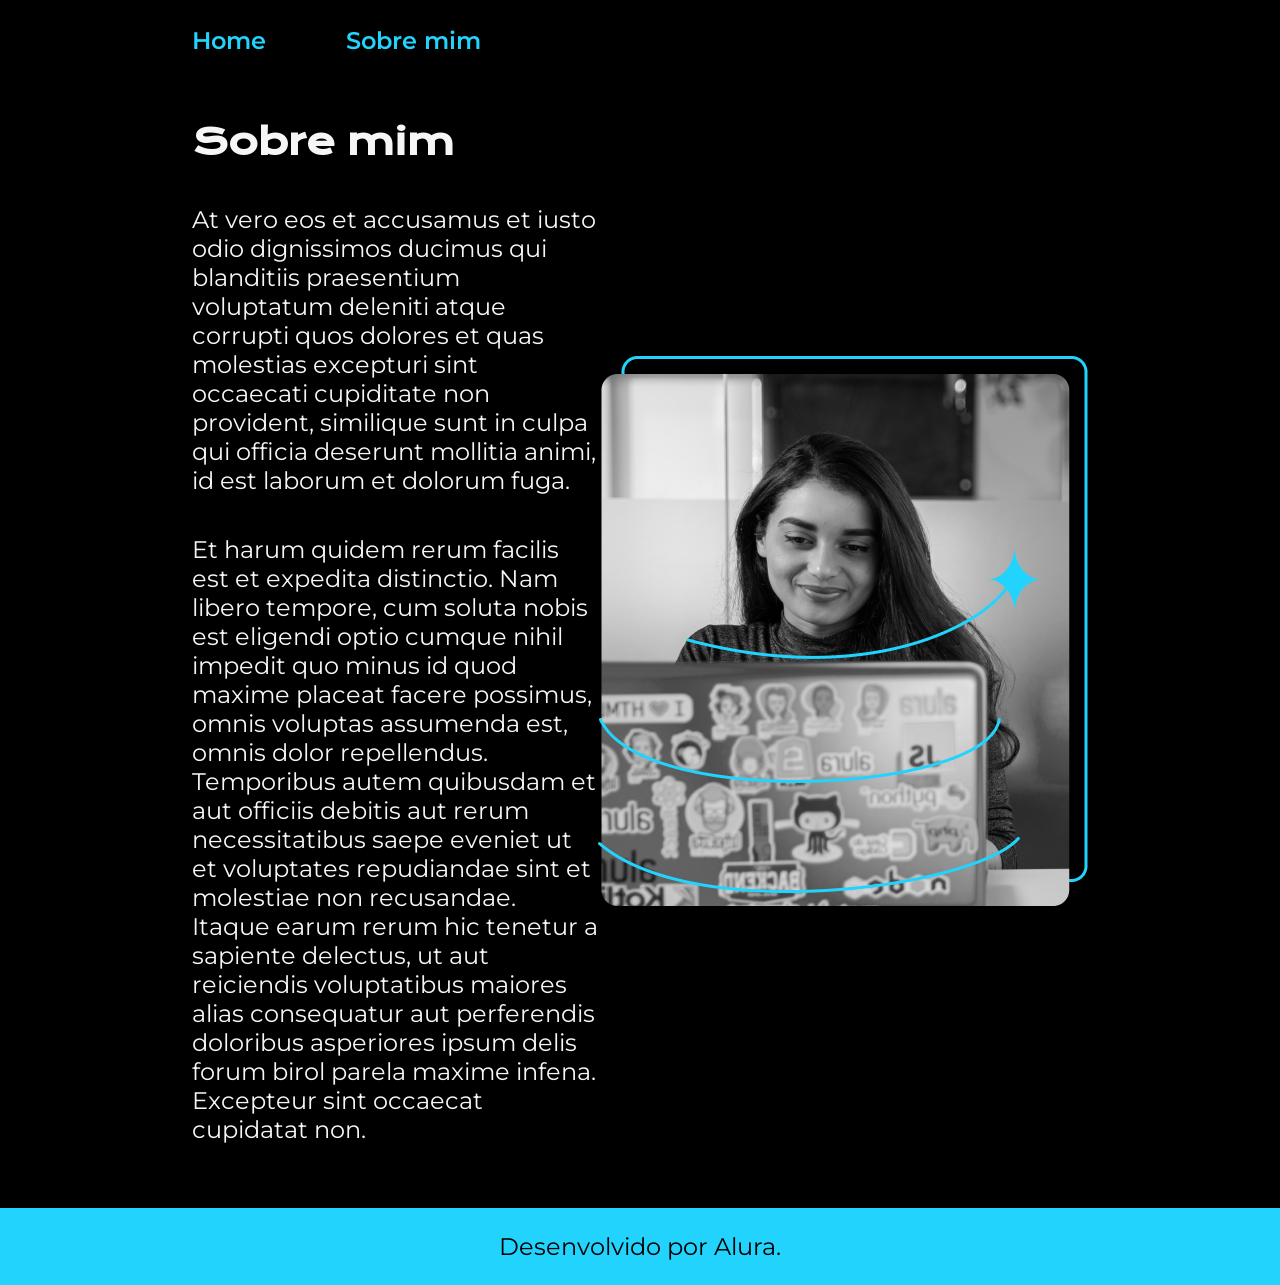
==== projeto figma/about.html @ 21ad538f "Add files via upload" ====
<!DOCTYPE html>
<html lang="pt-br">
<head>
    <meta charset="UTF-8">
    <meta name="viewport" content="width=device-width, initial-scale=1.0">
    <title>Sobre mim</title>
    <link rel="stylesheet" href="./styles/style.css">
</head>
<body>
    <header class="cabecalho">
         <nav class="cabecalho__menu">
            <a class="cabecalho__menu__link" href="index.html">Home</a>
             <a class="cabecalho__menu__link" href="about.html">Sobre mim</a>
        </nav>
    </header>
    <main class="apresentacao">
        <section class="apresentacao__conteudo">
            <h1 class="apresentacao__conteudo__titulo" >Sobre mim</h1>
            <p class="apresentacao__conteudo__texto">At vero eos et accusamus et iusto odio dignissimos ducimus qui blanditiis praesentium voluptatum deleniti atque corrupti quos dolores et quas molestias excepturi sint occaecati cupiditate non provident, similique sunt in culpa qui officia deserunt mollitia animi, id est laborum et dolorum fuga.</p>
            <p class="apresentacao__conteudo__texto">Et harum quidem rerum facilis est et expedita distinctio. Nam libero tempore, cum soluta nobis est eligendi optio cumque nihil impedit quo minus id quod maxime placeat facere possimus, omnis voluptas assumenda est, omnis dolor repellendus. Temporibus autem quibusdam et aut officiis debitis aut rerum necessitatibus saepe eveniet ut et voluptates repudiandae sint et molestiae non recusandae. Itaque earum rerum hic tenetur a sapiente delectus, ut aut reiciendis voluptatibus maiores alias consequatur aut perferendis doloribus asperiores ipsum delis forum birol parela maxime infena. Excepteur sint occaecat cupidatat non.</p>
        </section>
       <img src="./assets/Imagem.png" alt="Foto da Joana Santos programando">
    </main>
   <footer class="rodape">
        <p>Desenvolvido por Alura.</p>
    </footer>
</body>
</html>
---- projeto figma/styles/style.css ----
@import url('https://fonts.googleapis.com/css2?family=Krona+One&family=Montserrat:ital,wght@0,100..900;1,100..900&display=swap');

:root {
    --cor-primaria:#000000;
    --cor-secundaria:#F6F6F6;
    --cor-terciaria:#22D4FD;
    --cor-hover: #272727;

    --fonte-primaria: "Krona One", sans-serif;
    --fonte-secundaria:'Montserrat', sans-serif;
}


* {
    margin: 0;
    padding: 0;
}
body {
    /* height: 100vh; */
    flex: 1;
    box-sizing: border-box;
    background-color:var(--cor-primaria);
    color: var(--cor-secundaria);
}

.cabecalho{
    padding: 2% 0 0 15%;
}
.cabecalho__menu{
    display: flex;
    gap: 80px;
}

.cabecalho__menu__link{
    font-family: var(--fonte-secundaria);
    font-size: 24px;
    font-weight: 600;
    color: var(--cor-terciaria);
    text-decoration: none;
}



.apresentacao {
    padding: 5% 15%;
    display: flex;
    align-items: center;
    justify-content: space-between;
}

.apresentacao__conteudo{
    width: 615px;
    display: flex; 
    flex-direction: column;
    gap: 40px;
}
.apresentacao__conteudo__titulo{
    font-size: 36px;
    font-family: var(--fonte-primaria);
}

.titulo-destaque {
    color: var(--cor-terciaria);
}

.apresentacao__conteudo__texto{
    font-size: 24px;
    font-family: var(--fonte-secundaria);
}
.apresentacao__links{
    display: flex;
    flex-direction: column;
    justify-content: space-between;
    align-items:center;
    gap: 32px;
}

.apresentacao__links__subtitulo{
    font-family:var(--fonte-primaria);
    font-weight: 400;
    font-size: 24px;
}

.apresentacao__links__link { 
    /* background-color: #22D4FD; */
    display: flex;
    justify-content: center;
    gap: 16px;
    border: 2px solid var(--cor-terciaria);
    width: 378px;
    text-align: center;
    border-radius: 16px;
    font-size: 24px;
    font-weight: 600px;
    padding:21.5px 0;
    text-decoration: none;
    color: var(--cor-secundaria);
    font-family: var(--fonte-secundaria);
}

.apresentacao__links__link:hover{
    background-color: var(--cor-hover); 
}

.rodape{
    padding: 24px;
    color: var(--cor-primaria);
    background-color: var(--cor-terciaria);
    text-align: center;
    font-family: var(--fonte-secundaria);
    font-size: 24px;
    font-weight: 400;
}
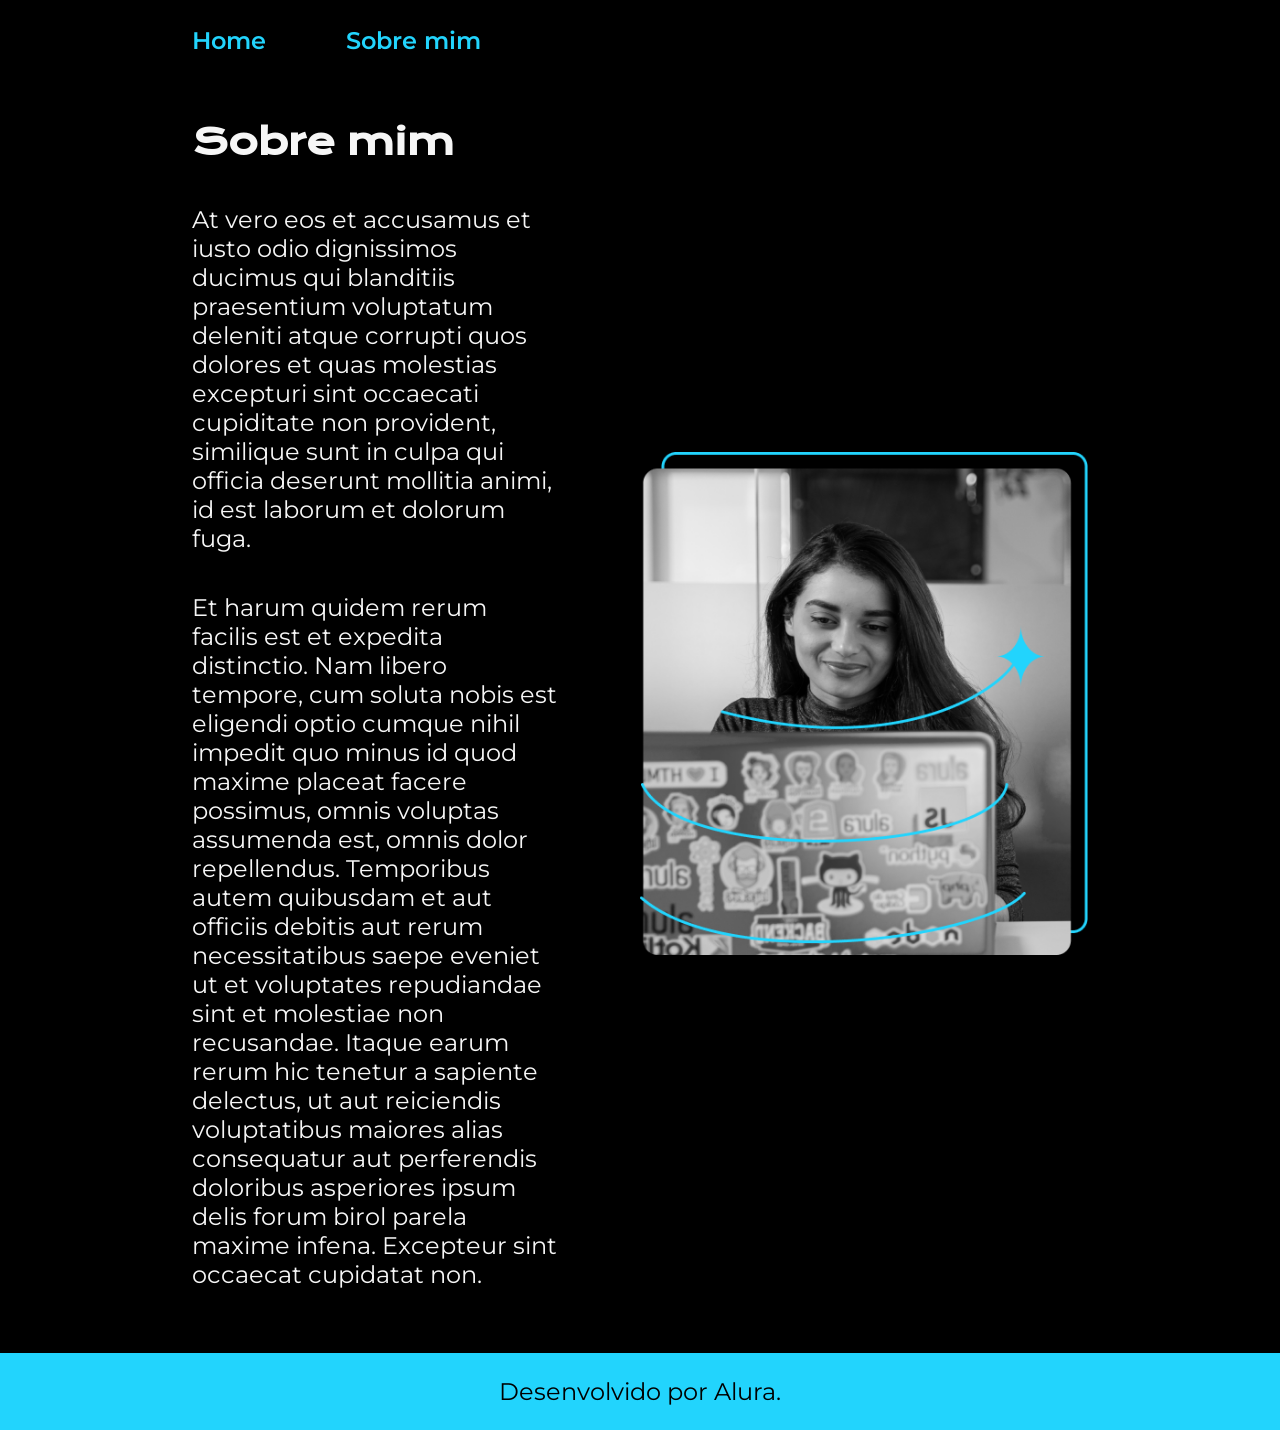
==== commit 82814e47: "Refactor about.html structure and image class Updated the HTML structure and added a class to the im" ====
--- a/projeto figma/about.html
+++ b/projeto figma/about.html
@@ -19,10 +19,10 @@
             <p class="apresentacao__conteudo__texto">At vero eos et accusamus et iusto odio dignissimos ducimus qui blanditiis praesentium voluptatum deleniti atque corrupti quos dolores et quas molestias excepturi sint occaecati cupiditate non provident, similique sunt in culpa qui officia deserunt mollitia animi, id est laborum et dolorum fuga.</p>
             <p class="apresentacao__conteudo__texto">Et harum quidem rerum facilis est et expedita distinctio. Nam libero tempore, cum soluta nobis est eligendi optio cumque nihil impedit quo minus id quod maxime placeat facere possimus, omnis voluptas assumenda est, omnis dolor repellendus. Temporibus autem quibusdam et aut officiis debitis aut rerum necessitatibus saepe eveniet ut et voluptates repudiandae sint et molestiae non recusandae. Itaque earum rerum hic tenetur a sapiente delectus, ut aut reiciendis voluptatibus maiores alias consequatur aut perferendis doloribus asperiores ipsum delis forum birol parela maxime infena. Excepteur sint occaecat cupidatat non.</p>
         </section>
-       <img src="./assets/Imagem.png" alt="Foto da Joana Santos programando">
+       <img class="apresentacao__imagem" src="./assets/Imagem.png" alt="Foto da Joana Santos programando">
     </main>
    <footer class="rodape">
         <p>Desenvolvido por Alura.</p>
     </footer>
 </body>
-</html>+</html>
--- a/projeto figma/styles/style.css
+++ b/projeto figma/styles/style.css
@@ -33,7 +33,7 @@
 
 .cabecalho__menu__link{
     font-family: var(--fonte-secundaria);
-    font-size: 24px;
+    font-size: 1.5rem;
     font-weight: 600;
     color: var(--cor-terciaria);
     text-decoration: none;
@@ -46,16 +46,17 @@
     display: flex;
     align-items: center;
     justify-content: space-between;
+    gap: 82px;
 }
 
 .apresentacao__conteudo{
-    width: 615px;
+    width: 50%;
     display: flex; 
     flex-direction: column;
     gap: 40px;
 }
 .apresentacao__conteudo__titulo{
-    font-size: 36px;
+    font-size: 2.25rem;
     font-family: var(--fonte-primaria);
 }
 
@@ -64,7 +65,7 @@
 }
 
 .apresentacao__conteudo__texto{
-    font-size: 24px;
+    font-size: 1.5rem;
     font-family: var(--fonte-secundaria);
 }
 .apresentacao__links{
@@ -78,19 +79,19 @@
 .apresentacao__links__subtitulo{
     font-family:var(--fonte-primaria);
     font-weight: 400;
-    font-size: 24px;
+    font-size: 1.5rem;
 }
 
-.apresentacao__links__link { 
+.apresentacao__links__navegacao { 
     /* background-color: #22D4FD; */
     display: flex;
     justify-content: center;
     gap: 16px;
     border: 2px solid var(--cor-terciaria);
-    width: 378px;
+    width: 50%;
     text-align: center;
     border-radius: 16px;
-    font-size: 24px;
+    font-size: 1.5rem;
     font-weight: 600px;
     padding:21.5px 0;
     text-decoration: none;
@@ -101,6 +102,10 @@
 .apresentacao__links__link:hover{
     background-color: var(--cor-hover); 
 }
+.apresentacao__imagem{
+    width: 50%;
+}
+
 
 .rodape{
     padding: 24px;
@@ -108,6 +113,25 @@
     background-color: var(--cor-terciaria);
     text-align: center;
     font-family: var(--fonte-secundaria);
-    font-size: 24px;
+    font-size: 1.5rem;
     font-weight: 400;
-}+}
+
+@media(max-width: 1200px) {
+    .cabecalho{
+        padding: 10%;
+    }
+    
+    .cabecalho__menu{
+        justify-content: center;
+
+    }
+    .apresentacao{ 
+        flex-direction: column-reverse;
+        padding: 5%;
+    }
+    
+    .apresentacao__conteudo{
+        width: auto;
+    }
+} 
